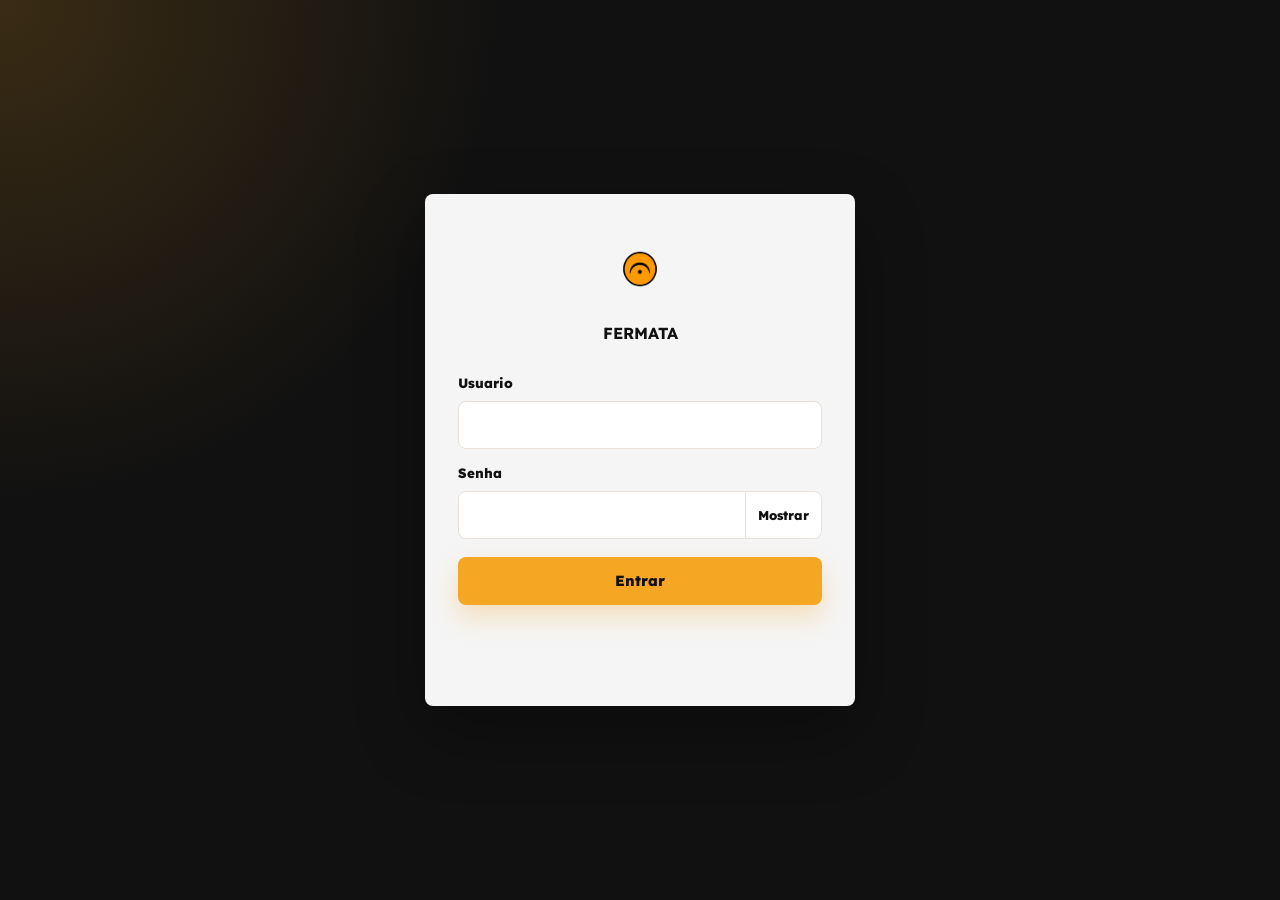
==== admin.html @ 1dd9e5fb "v3" ====
<!doctype html>
<html lang="pt-BR">
  <head>
    <meta charset="utf-8">
    <meta name="viewport" content="width=device-width, initial-scale=1">
    <meta name="robots" content="noindex,nofollow">
    <title>Painel | Escola Fermata</title>
    <link rel="preconnect" href="https://fonts.googleapis.com">
    <link rel="preconnect" href="https://fonts.gstatic.com" crossorigin>
    <link href="https://fonts.googleapis.com/css2?family=Lexend:wght@400;500;600;700;800;900&display=swap" rel="stylesheet">
    <link rel="stylesheet" href="assets/css/styles.css">
  </head>
  <body class="admin-body">
    <main class="admin-login-screen" data-admin-login>
      <form class="admin-login-card" data-login-form>
        <div class="admin-logo">
          <img src="assets/images/logo.png" alt="Escola Fermata">
          <strong>Fermata</strong>
        </div>
        <label for="admin-user">Usuario</label>
        <input id="admin-user" name="user" type="text" autocomplete="username" required>
        <label for="admin-pass">Senha</label>
        <div class="password-field">
          <input id="admin-pass" name="password" type="password" autocomplete="current-password" required>
          <button type="button" data-toggle-pass>Mostrar</button>
        </div>
        <button class="btn btn-primary" type="submit">Entrar</button>
        <p class="admin-error" data-login-error aria-live="polite"></p>
        <p class="admin-lock" data-lock-message aria-live="polite"></p>
      </form>
    </main>

    <main class="admin-panel" data-admin-panel hidden>
      <header class="admin-panel-header">
        <div class="admin-panel-brand">
          <img src="assets/images/logo.png" alt="Escola Fermata">
          <div>
            <strong>Painel Administrativo</strong>
            <span>Escola Fermata</span>
          </div>
        </div>
        <button class="btn btn-outline" type="button" data-logout>Sair</button>
      </header>

      <section class="admin-shell">
        <nav class="admin-tabs" aria-label="Abas do painel">
          <button class="is-active" type="button" data-admin-tab="products">Produtos</button>
          <button type="button" data-admin-tab="links">Links Gerais</button>
          <button type="button" data-admin-tab="prices">Precos</button>
        </nav>

        <section class="admin-section" data-admin-section="products">
          <div class="admin-section-heading">
            <h1>Materiais Didaticos</h1>
            <p>Edite descricao, link de compra e preco exibido na pagina de materiais.</p>
          </div>
          <div class="admin-table-wrap">
            <table class="admin-table">
              <thead><tr><th>Produto</th><th>Descricao curta</th><th>Link de compra</th><th>Preco atual</th><th></th></tr></thead>
              <tbody data-products-rows></tbody>
            </table>
          </div>
        </section>

        <section class="admin-section" data-admin-section="links" hidden>
          <div class="admin-section-heading">
            <h1>Links Gerais</h1>
            <p>Atualize os principais destinos usados nos botoes e rodapes do site.</p>
          </div>
          <div class="admin-table-wrap">
            <table class="admin-table">
              <thead><tr><th>Label</th><th>Link atual</th><th></th></tr></thead>
              <tbody data-links-rows></tbody>
            </table>
          </div>
        </section>

        <section class="admin-section" data-admin-section="prices" hidden>
          <div class="admin-section-heading">
            <h1>Precos</h1>
            <p>Controle precos originais e atuais dos produtos principais.</p>
          </div>
          <div class="admin-table-wrap">
            <table class="admin-table">
              <thead><tr><th>Produto</th><th>Preco original</th><th>Preco atual</th><th></th></tr></thead>
              <tbody data-prices-rows></tbody>
            </table>
          </div>
        </section>
      </section>
    </main>

    <div class="admin-toast" data-toast role="status" aria-live="polite"></div>
    <script src="admin-data.js"></script>
    <script src="admin.js"></script>
  </body>
</html>
---- assets/css/styles.css ----
:root {
  --color-orange: #f5a623;
  --color-orange-dark: #d7890e;
  --color-black: #111111;
  --color-white: #ffffff;
  --color-cream: #fffaf0;
  --color-soft: #f7f7f7;
  --color-line: #e9e1d5;
  --color-muted: #666666;
  --color-whatsapp: #25d366;
  --font-body: "Lexend", Arial, sans-serif;
  --font-brand: "Glacial Indifference", "Lexend", Arial, sans-serif;
  --shadow-soft: 0 22px 60px rgba(17, 17, 17, 0.1);
  --shadow-card: 0 14px 34px rgba(17, 17, 17, 0.08);
  --radius: 8px;
  --max-width: 1180px;
  --header-height: 82px;
}

* {
  box-sizing: border-box;
}

html {
  scroll-behavior: smooth;
}

body {
  margin: 0;
  color: var(--color-black);
  background: var(--color-white);
  font-family: var(--font-body);
  font-size: 16px;
  line-height: 1.6;
}

img {
  display: block;
  max-width: 100%;
}

a {
  color: inherit;
  text-decoration: none;
}

button,
input,
textarea {
  font: inherit;
}

:focus-visible {
  outline: 3px solid rgba(245, 166, 35, 0.5);
  outline-offset: 3px;
}

.skip-link {
  position: fixed;
  top: 12px;
  left: 12px;
  z-index: 1000;
  transform: translateY(-160%);
  background: var(--color-black);
  color: var(--color-white);
  padding: 10px 14px;
  border-radius: var(--radius);
}

.skip-link:focus {
  transform: translateY(0);
}

.container {
  width: min(100% - 32px, var(--max-width));
  margin-inline: auto;
}

.section {
  padding: 86px 0;
}

.section-soft {
  background: var(--color-soft);
}

.section-heading {
  width: min(760px, 100%);
  margin-bottom: 38px;
}

.section-kicker,
.eyebrow {
  display: inline-flex;
  align-items: center;
  gap: 8px;
  color: var(--color-orange-dark);
  font-size: 0.78rem;
  font-weight: 800;
  letter-spacing: 0;
  text-transform: uppercase;
}

.section-kicker::before,
.eyebrow::before {
  content: "";
  width: 22px;
  height: 3px;
  border-radius: 999px;
  background: var(--color-orange);
}

h1,
h2,
h3,
p {
  margin-top: 0;
}

h1,
h2,
.brand-name {
  font-family: var(--font-brand);
}

h1 {
  margin-bottom: 22px;
  font-size: clamp(2.7rem, 8vw, 6.6rem);
  line-height: 0.92;
  font-weight: 900;
  letter-spacing: 0;
}

h2 {
  margin-bottom: 16px;
  font-size: clamp(2rem, 4.7vw, 4rem);
  line-height: 1;
  font-weight: 900;
  letter-spacing: 0;
}

h3 {
  margin-bottom: 10px;
  font-size: 1.18rem;
  line-height: 1.25;
}

p {
  color: var(--color-muted);
}

.site-header {
  position: sticky;
  top: 0;
  z-index: 90;
  min-height: var(--header-height);
  background: rgba(255, 255, 255, 0.92);
  border-bottom: 1px solid rgba(17, 17, 17, 0.08);
  backdrop-filter: blur(18px);
}

.nav-shell {
  display: flex;
  align-items: center;
  justify-content: space-between;
  gap: 18px;
  min-height: var(--header-height);
}

.brand {
  display: inline-flex;
  align-items: center;
  gap: 12px;
  min-width: 212px;
}

.brand-mark {
  display: grid;
  place-items: center;
  flex: 0 0 42px;
  width: 42px;
  height: 42px;
  border-radius: 50%;
  background: var(--color-orange);
  color: var(--color-black);
  font-size: 1.35rem;
  font-weight: 900;
  box-shadow: inset 0 0 0 3px rgba(17, 17, 17, 0.08);
}

.brand-copy {
  display: grid;
  gap: 1px;
}

.brand-name {
  font-size: 1.08rem;
  font-weight: 900;
  line-height: 1.1;
  text-transform: uppercase;
}

.brand-subtitle {
  color: var(--color-muted);
  font-size: 0.72rem;
  font-weight: 600;
}

.nav-toggle {
  display: none;
  width: 44px;
  height: 44px;
  border: 1px solid var(--color-line);
  border-radius: var(--radius);
  background: var(--color-white);
  color: var(--color-black);
  cursor: pointer;
}

.nav-toggle span {
  display: block;
  width: 20px;
  height: 2px;
  margin: 5px auto;
  background: currentColor;
  transition: transform 0.2s ease, opacity 0.2s ease;
}

.nav-toggle[aria-expanded="true"] span:nth-child(1) {
  transform: translateY(7px) rotate(45deg);
}

.nav-toggle[aria-expanded="true"] span:nth-child(2) {
  opacity: 0;
}

.nav-toggle[aria-expanded="true"] span:nth-child(3) {
  transform: translateY(-7px) rotate(-45deg);
}

.site-nav {
  display: flex;
  align-items: center;
  justify-content: center;
  gap: 8px;
}

.site-nav a {
  border-radius: 999px;
  padding: 9px 13px;
  color: #3a3a3a;
  font-size: 0.9rem;
  font-weight: 700;
}

.site-nav a:hover,
.site-nav a.active {
  background: rgba(245, 166, 35, 0.14);
  color: var(--color-black);
}

.header-cta {
  min-width: 132px;
}

.btn {
  display: inline-flex;
  align-items: center;
  justify-content: center;
  gap: 9px;
  min-height: 48px;
  border: 1px solid transparent;
  border-radius: var(--radius);
  padding: 13px 19px;
  font-size: 0.92rem;
  font-weight: 800;
  line-height: 1.1;
  text-align: center;
  cursor: pointer;
  transition: transform 0.2s ease, box-shadow 0.2s ease, background 0.2s ease;
}

.btn:hover {
  transform: translateY(-2px);
}

.btn-primary {
  background: var(--color-orange);
  color: var(--color-black);
  box-shadow: 0 12px 26px rgba(245, 166, 35, 0.28);
}

.btn-primary:hover {
  background: #ffb43a;
}

.btn-dark {
  background: var(--color-black);
  color: var(--color-white);
}

.btn-outline {
  background: transparent;
  border-color: rgba(17, 17, 17, 0.2);
}

.btn-outline:hover {
  border-color: var(--color-orange);
  box-shadow: 0 10px 24px rgba(17, 17, 17, 0.08);
}

.hero {
  min-height: calc(100vh - var(--header-height));
  padding: 58px 0 44px;
  display: grid;
  align-items: center;
  overflow: hidden;
}

.hero-grid,
.split-grid {
  display: grid;
  grid-template-columns: minmax(0, 1fr) minmax(320px, 0.85fr);
  align-items: center;
  gap: clamp(32px, 6vw, 76px);
}

.hero-copy {
  max-width: 680px;
}

.hero-copy p {
  max-width: 560px;
  margin-bottom: 28px;
  font-size: 1.08rem;
}

.hero-actions,
.cta-row {
  display: flex;
  flex-wrap: wrap;
  gap: 12px;
}

.hero-media {
  position: relative;
  min-height: 520px;
}

.hero-photo,
.page-photo {
  width: 100%;
  height: 100%;
  min-height: 500px;
  object-fit: cover;
  border-radius: 70px 70px 18px 70px;
  box-shadow: var(--shadow-soft);
}

.hero-badge {
  position: absolute;
  left: -18px;
  bottom: 42px;
  width: min(250px, 72%);
  padding: 18px;
  border-radius: var(--radius);
  background: var(--color-white);
  box-shadow: var(--shadow-card);
}

.hero-badge strong {
  display: block;
  color: var(--color-black);
  font-size: 1.65rem;
  line-height: 1;
}

.hero-badge span {
  color: var(--color-muted);
  font-size: 0.88rem;
}

.accent-lines {
  position: absolute;
  right: -16px;
  bottom: 32px;
  display: grid;
  grid-template-columns: repeat(4, 10px);
  gap: 11px;
}

.accent-lines i {
  display: block;
  width: 10px;
  height: 130px;
  border-radius: 999px;
  background: var(--color-orange);
}

.page-hero {
  padding: 72px 0 46px;
  background: linear-gradient(90deg, var(--color-white), var(--color-cream));
}

.page-hero .container {
  display: grid;
  grid-template-columns: minmax(0, 0.95fr) minmax(280px, 0.62fr);
  align-items: center;
  gap: 42px;
}

.page-hero p {
  max-width: 640px;
  font-size: 1.06rem;
}

.page-photo {
  min-height: 320px;
  max-height: 380px;
  border-radius: 42px 42px 8px 42px;
}

.feature-grid,
.service-grid,
.testimonial-grid,
.product-grid,
.module-grid,
.contact-grid,
.media-grid {
  display: grid;
  gap: 20px;
}

.feature-grid {
  grid-template-columns: repeat(4, minmax(0, 1fr));
  margin-top: 32px;
}

.feature {
  padding: 21px;
  border-left: 4px solid var(--color-orange);
  background: var(--color-white);
  box-shadow: var(--shadow-card);
}

.service-grid {
  grid-template-columns: repeat(3, minmax(0, 1fr));
}

.card,
.product-card,
.teacher-card,
.price-panel,
.contact-card,
.testimonial-card,
.media-card {
  border: 1px solid var(--color-line);
  border-radius: var(--radius);
  background: var(--color-white);
  box-shadow: var(--shadow-card);
}

.card {
  display: grid;
  align-content: start;
  min-height: 100%;
  padding: 28px;
}

.card-icon,
.module-icon,
.contact-icon {
  display: grid;
  place-items: center;
  width: 48px;
  height: 48px;
  margin-bottom: 20px;
  border-radius: 50%;
  background: rgba(245, 166, 35, 0.18);
  color: var(--color-black);
  font-weight: 900;
}

.card .btn {
  margin-top: auto;
  width: fit-content;
}

.method-block {
  display: grid;
  grid-template-columns: 1fr 1fr;
  gap: 38px;
  align-items: center;
}

.method-note {
  padding: 30px;
  border-radius: var(--radius);
  background: var(--color-black);
  color: var(--color-white);
}

.method-note p {
  color: rgba(255, 255, 255, 0.74);
}

.stat-strip {
  display: grid;
  grid-template-columns: repeat(3, minmax(0, 1fr));
  gap: 12px;
  margin-top: 22px;
}

.stat {
  padding: 16px;
  border: 1px solid rgba(255, 255, 255, 0.14);
  border-radius: var(--radius);
}

.stat strong {
  display: block;
  color: var(--color-orange);
  font-size: 1.6rem;
  line-height: 1;
}

.carousel {
  position: relative;
  overflow: hidden;
  border-radius: var(--radius);
  background: var(--color-black);
}

.carousel-track {
  display: flex;
  transition: transform 0.35s ease;
}

.carousel-slide {
  display: grid;
  grid-template-columns: 0.9fr 1fr;
  gap: 0;
  min-width: 100%;
  background: var(--color-black);
  color: var(--color-white);
}

.carousel-slide img {
  width: 100%;
  height: 390px;
  object-fit: cover;
}

.carousel-copy {
  display: grid;
  align-content: center;
  padding: clamp(26px, 5vw, 54px);
}

.carousel-copy p {
  color: rgba(255, 255, 255, 0.76);
  font-size: 1.05rem;
}

.carousel-controls {
  position: absolute;
  right: 20px;
  bottom: 20px;
  display: flex;
  gap: 8px;
}

.icon-btn {
  display: grid;
  place-items: center;
  width: 42px;
  height: 42px;
  border: 0;
  border-radius: 50%;
  background: var(--color-orange);
  color: var(--color-black);
  font-weight: 900;
  cursor: pointer;
}

.quick-contact {
  display: grid;
  grid-template-columns: 1fr auto;
  gap: 24px;
  align-items: center;
  padding: 38px;
  border-radius: var(--radius);
  background: var(--color-orange);
}

.quick-contact p {
  color: rgba(17, 17, 17, 0.72);
  margin-bottom: 0;
}

.social-links {
  display: flex;
  flex-wrap: wrap;
  gap: 10px;
}

.social-links a {
  display: inline-flex;
  align-items: center;
  justify-content: center;
  min-height: 42px;
  border: 1px solid rgba(17, 17, 17, 0.16);
  border-radius: var(--radius);
  padding: 9px 12px;
  font-size: 0.88rem;
  font-weight: 800;
}

.scarcity-banner {
  display: grid;
  grid-template-columns: 1fr auto;
  gap: 18px;
  align-items: center;
  margin-top: 30px;
  padding: 24px;
  border-radius: var(--radius);
  background: #1c1710;
  color: var(--color-white);
  box-shadow: var(--shadow-card);
}

.scarcity-banner p {
  color: rgba(255, 255, 255, 0.76);
  margin-bottom: 0;
}

.teacher-card {
  display: grid;
  grid-template-columns: 320px 1fr;
  overflow: hidden;
}

.teacher-card img {
  width: 100%;
  height: 100%;
  min-height: 360px;
  object-fit: cover;
}

.teacher-copy {
  padding: clamp(26px, 5vw, 46px);
}

.media-grid {
  grid-template-columns: repeat(3, minmax(0, 1fr));
}

.instagram-grid {
  display: grid;
  grid-template-columns: repeat(3, minmax(0, 1fr));
  gap: 20px;
  align-items: start;
}

.instagram-grid .instagram-media {
  min-height: 520px;
  margin: 0 auto !important;
  border: 1px solid var(--color-line) !important;
  border-radius: var(--radius) !important;
  box-shadow: var(--shadow-card);
}

.media-card {
  overflow: hidden;
}

.video-placeholder {
  display: grid;
  place-items: center;
  aspect-ratio: 16 / 10;
  background:
    linear-gradient(rgba(17, 17, 17, 0.18), rgba(17, 17, 17, 0.18)),
    url("https://images.unsplash.com/photo-1510915361894-db8b60106cb1?auto=format&fit=crop&w=900&q=80") center/cover;
  color: var(--color-white);
}

.play-dot {
  display: grid;
  place-items: center;
  width: 58px;
  height: 58px;
  border-radius: 50%;
  background: var(--color-orange);
  color: var(--color-black);
  font-weight: 900;
}

.media-card h3,
.media-card p {
  padding-inline: 20px;
}

.media-card h3 {
  padding-top: 20px;
}

.media-card p {
  padding-bottom: 18px;
}

.testimonial-grid {
  grid-template-columns: repeat(3, minmax(0, 1fr));
}

.testimonial-card {
  padding: 24px;
}

.testimonial-card p {
  color: #444444;
}

.testimonial-card strong {
  display: block;
  margin-top: 18px;
}

.product-grid {
  grid-template-columns: repeat(3, minmax(0, 1fr));
}

.product-card {
  display: grid;
  overflow: hidden;
}

.product-cover {
  display: grid;
  place-items: center;
  min-height: 260px;
  padding: 28px;
  background:
    linear-gradient(135deg, rgba(245, 166, 35, 0.94), rgba(17, 17, 17, 0.94)),
    url("https://images.unsplash.com/photo-1519682337058-a94d519337bc?auto=format&fit=crop&w=900&q=80") center/cover;
}

.cover-book {
  display: grid;
  place-items: center;
  width: min(180px, 76%);
  min-height: 214px;
  padding: 22px;
  border-radius: 4px;
  background: var(--color-white);
  color: var(--color-black);
  box-shadow: 14px 16px 0 rgba(17, 17, 17, 0.25);
  text-align: center;
  font-weight: 900;
}

.product-copy {
  display: grid;
  align-content: start;
  padding: 24px;
}

.price {
  display: flex;
  align-items: baseline;
  gap: 10px;
  margin: 12px 0 20px;
}

.price del {
  color: #888888;
}

.price strong {
  color: var(--color-black);
  font-size: 1.8rem;
  line-height: 1;
}

.product-copy .btn {
  margin-top: auto;
}

.course-layout {
  display: grid;
  grid-template-columns: 1fr 360px;
  gap: 24px;
  align-items: start;
}

.module-grid {
  grid-template-columns: repeat(2, minmax(0, 1fr));
}

.module {
  padding: 22px;
  border: 1px solid var(--color-line);
  border-radius: var(--radius);
  background: var(--color-white);
}

.price-panel {
  position: sticky;
  top: calc(var(--header-height) + 18px);
  padding: 26px;
}

.bonus-box {
  margin-top: 24px;
  padding: 18px;
  border: 1px solid rgba(245, 166, 35, 0.52);
  border-radius: var(--radius);
  background: var(--color-cream);
}

.contact-grid {
  grid-template-columns: repeat(4, minmax(0, 1fr));
}

.contact-card {
  padding: 24px;
}

.contact-card p {
  margin-bottom: 18px;
}

.site-footer {
  padding: 44px 0 28px;
  background: var(--color-black);
  color: var(--color-white);
}

.footer-grid {
  display: grid;
  grid-template-columns: 1fr auto auto;
  gap: 28px;
  align-items: start;
}

.site-footer .brand-subtitle,
.site-footer p,
.site-footer a {
  color: rgba(255, 255, 255, 0.72);
}

.footer-links {
  display: grid;
  gap: 8px;
}

.footer-links a:hover {
  color: var(--color-orange);
}

.footer-bottom {
  margin-top: 32px;
  padding-top: 24px;
  border-top: 1px solid rgba(255, 255, 255, 0.12);
  color: rgba(255, 255, 255, 0.58);
  font-size: 0.88rem;
}

.whatsapp-float {
  position: fixed;
  right: 20px;
  bottom: 20px;
  z-index: 80;
  display: grid;
  place-items: center;
  width: 58px;
  height: 58px;
  border-radius: 50%;
  background: var(--color-whatsapp);
  color: var(--color-white);
  font-weight: 900;
  box-shadow: 0 16px 30px rgba(37, 211, 102, 0.36);
}

.section-dark {
  background:
    radial-gradient(circle at 12% 20%, rgba(245, 166, 35, 0.2), transparent 34%),
    linear-gradient(135deg, #111111 0%, #18110a 100%);
  color: var(--color-white);
}

.thankyou-hero {
  display: grid;
  min-height: calc(78vh - var(--header-height));
  padding: 92px 0;
  place-items: center;
  overflow: hidden;
}

.thankyou-wrap {
  width: min(860px, 100%);
  text-align: center;
}

.thankyou-wrap h1 {
  margin-top: 26px;
  font-size: clamp(2.5rem, 7vw, 5.6rem);
}

.thankyou-wrap p {
  color: rgba(255, 255, 255, 0.76);
}

.thankyou-lead {
  color: var(--color-white) !important;
  font-size: clamp(1.08rem, 2.6vw, 1.42rem);
  font-weight: 700;
}

.checkmark {
  width: 112px;
  height: 112px;
  overflow: visible;
}

.checkmark circle,
.checkmark path {
  fill: none;
  stroke: var(--color-orange);
  stroke-linecap: round;
  stroke-linejoin: round;
  stroke-width: 7;
}

.checkmark circle {
  stroke-dasharray: 252;
  stroke-dashoffset: 252;
  animation: draw-check 0.75s ease forwards;
}

.checkmark path {
  stroke-dasharray: 58;
  stroke-dashoffset: 58;
  animation: draw-check 0.55s ease 0.58s forwards;
}

@keyframes draw-check {
  to {
    stroke-dashoffset: 0;
  }
}

.next-steps-grid {
  display: grid;
  grid-template-columns: repeat(3, minmax(0, 1fr));
  gap: 20px;
}

.next-step-card {
  display: grid;
  align-content: start;
  min-height: 100%;
  padding: 28px;
  border: 1px solid var(--color-line);
  border-radius: var(--radius);
  background: var(--color-white);
  box-shadow: var(--shadow-card);
}

.next-step-icon {
  display: grid;
  place-items: center;
  width: 54px;
  height: 54px;
  margin-bottom: 22px;
  border-radius: 50%;
  background: var(--color-orange);
  color: var(--color-black);
  font-weight: 900;
}

.next-step-card .btn {
  width: fit-content;
  margin-top: auto;
}

.thankyou-actions {
  display: flex;
  flex-wrap: wrap;
  justify-content: center;
  gap: 12px;
}

.admin-body {
  min-height: 100vh;
  background:
    radial-gradient(circle at top left, rgba(245, 166, 35, 0.18), transparent 32%),
    var(--color-black);
}

.admin-login-screen {
  display: grid;
  min-height: 100vh;
  place-items: center;
  padding: 24px;
}

.admin-login-card {
  width: min(100%, 430px);
  padding: 32px;
  border: 1px solid rgba(255, 255, 255, 0.12);
  border-radius: var(--radius);
  background: rgba(255, 255, 255, 0.96);
  box-shadow: 0 26px 70px rgba(0, 0, 0, 0.32);
}

.admin-logo {
  display: grid;
  justify-items: center;
  gap: 10px;
  margin-bottom: 26px;
  text-align: center;
  text-transform: uppercase;
}

.admin-logo img {
  width: 84px;
  height: 84px;
  object-fit: contain;
}

.admin-login-card label {
  display: block;
  margin: 14px 0 7px;
  font-size: 0.84rem;
  font-weight: 800;
}

.admin-login-card input,
.password-field input,
.admin-table input,
.admin-table textarea {
  width: 100%;
  min-height: 46px;
  border: 1px solid var(--color-line);
  border-radius: var(--radius);
  padding: 10px 12px;
  background: var(--color-white);
  color: var(--color-black);
}

.admin-login-card > .btn {
  width: 100%;
  margin-top: 18px;
}

.password-field {
  display: grid;
  grid-template-columns: 1fr auto;
  border: 1px solid var(--color-line);
  border-radius: var(--radius);
  background: var(--color-white);
}

.password-field input {
  border: 0;
}

.password-field button {
  border: 0;
  border-left: 1px solid var(--color-line);
  padding: 0 12px;
  background: transparent;
  color: var(--color-black);
  font-size: 0.8rem;
  font-weight: 800;
  cursor: pointer;
}

.admin-error,
.admin-lock {
  min-height: 22px;
  margin: 12px 0 0;
  color: #c62828;
  font-size: 0.86rem;
  font-weight: 700;
}

.admin-lock {
  color: var(--color-orange-dark);
}

.admin-panel {
  min-height: 100vh;
  background: var(--color-soft);
}

.admin-panel-header {
  display: flex;
  align-items: center;
  justify-content: space-between;
  gap: 20px;
  padding: 18px clamp(18px, 4vw, 42px);
  border-bottom: 1px solid rgba(17, 17, 17, 0.08);
  background: var(--color-white);
}

.admin-panel-brand {
  display: flex;
  align-items: center;
  gap: 14px;
}

.admin-panel-brand img {
  width: 58px;
  height: 58px;
  object-fit: contain;
}

.admin-panel-brand strong,
.admin-panel-brand span {
  display: block;
}

.admin-panel-brand span {
  color: var(--color-muted);
  font-size: 0.86rem;
}

.admin-shell {
  width: min(100% - 32px, 1240px);
  margin: 0 auto;
  padding: 34px 0 58px;
}

.admin-tabs {
  display: flex;
  flex-wrap: wrap;
  gap: 8px;
  margin-bottom: 20px;
}

.admin-tabs button {
  min-height: 44px;
  border: 1px solid var(--color-line);
  border-radius: var(--radius);
  padding: 10px 14px;
  background: var(--color-white);
  color: var(--color-black);
  font-weight: 800;
  cursor: pointer;
}

.admin-tabs button.is-active {
  border-color: var(--color-orange);
  background: var(--color-orange);
}

.admin-section {
  padding: 26px;
  border: 1px solid var(--color-line);
  border-radius: var(--radius);
  background: var(--color-white);
  box-shadow: var(--shadow-card);
}

.admin-section-heading h1 {
  margin-bottom: 8px;
  font-size: clamp(1.8rem, 4vw, 3rem);
}

.admin-table-wrap {
  overflow-x: auto;
}

.admin-table {
  width: 100%;
  min-width: 860px;
  border-collapse: collapse;
}

.admin-table th,
.admin-table td {
  padding: 14px;
  border-bottom: 1px solid var(--color-line);
  text-align: left;
  vertical-align: top;
}

.admin-table th {
  color: var(--color-muted);
  font-size: 0.78rem;
  text-transform: uppercase;
}

.admin-table textarea {
  min-height: 96px;
  resize: vertical;
}

.admin-toast {
  position: fixed;
  right: 22px;
  bottom: 22px;
  z-index: 200;
  transform: translateY(20px);
  opacity: 0;
  pointer-events: none;
  border-radius: var(--radius);
  padding: 14px 18px;
  background: var(--color-black);
  color: var(--color-white);
  font-weight: 800;
  box-shadow: var(--shadow-soft);
  transition: opacity 0.2s ease, transform 0.2s ease;
}

.admin-toast.is-visible {
  transform: translateY(0);
  opacity: 1;
}

.reveal {
  opacity: 0;
  transform: translateY(18px);
  transition: opacity 0.55s ease, transform 0.55s ease;
}

.reveal.is-visible {
  opacity: 1;
  transform: translateY(0);
}

@media (max-width: 980px) {
  .header-cta {
    display: none;
  }

  .nav-toggle {
    display: block;
  }

  .site-nav {
    position: absolute;
    top: var(--header-height);
    right: 16px;
    left: 16px;
    display: none;
    flex-direction: column;
    align-items: stretch;
    padding: 14px;
    border: 1px solid var(--color-line);
    border-radius: var(--radius);
    background: var(--color-white);
    box-shadow: var(--shadow-card);
  }

  .site-nav.is-open {
    display: flex;
  }

  .site-nav a {
    padding: 12px;
  }

  .hero-grid,
  .split-grid,
  .page-hero .container,
  .method-block,
  .teacher-card,
  .course-layout,
  .footer-grid {
    grid-template-columns: 1fr;
  }

  .hero {
    min-height: auto;
  }

  .hero-media {
    min-height: 420px;
  }

  .hero-photo {
    min-height: 420px;
  }

  .feature-grid,
  .service-grid,
  .testimonial-grid,
  .product-grid,
  .media-grid,
  .instagram-grid,
  .next-steps-grid,
  .contact-grid {
    grid-template-columns: repeat(2, minmax(0, 1fr));
  }

  .carousel-slide {
    grid-template-columns: 1fr;
  }

  .quick-contact,
  .scarcity-banner {
    grid-template-columns: 1fr;
  }

  .price-panel {
    position: static;
  }
}

@media (max-width: 640px) {
  :root {
    --header-height: 74px;
  }

  .container {
    width: min(100% - 24px, var(--max-width));
  }

  .section {
    padding: 62px 0;
  }

  .brand {
    min-width: 0;
  }

  .brand-logo-img {
  width: 25px !important;      
  height: 25px !important;      
  object-fit: contain !important; 
  border-radius: 50% !important; 
  }

  .brand-name {
    font-size: 0.94rem;
  }

  .brand-subtitle {
    font-size: 0.66rem;
  }

  .hero-actions,
  .cta-row,
  .quick-contact .social-links {
    flex-direction: column;
    align-items: stretch;
  }

  .hero-media,
  .hero-photo,
  .page-photo {
    min-height: 330px;
  }

  .hero-photo,
  .page-photo {
    border-radius: 34px 34px 8px 34px;
  }

  .hero-badge {
    left: 12px;
    bottom: 18px;
  }

  .accent-lines {
    display: none;
  }

  .feature-grid,
  .service-grid,
  .testimonial-grid,
  .product-grid,
  .module-grid,
  .media-grid,
  .instagram-grid,
  .next-steps-grid,
  .contact-grid,
  .stat-strip {
    grid-template-columns: 1fr;
  }

  .instagram-grid .instagram-media {
    min-height: 500px;
  }

  .admin-panel-header {
    align-items: flex-start;
    flex-direction: column;
  }

  .admin-login-card,
  .admin-section {
    padding: 22px;
  }

  .admin-tabs {
    display: grid;
    grid-template-columns: 1fr;
  }

  .carousel-slide img {
    height: 260px;
  }

  .carousel-controls {
    position: static;
    justify-content: flex-end;
    padding: 0 18px 18px;
  }

  .quick-contact,
  .scarcity-banner {
    padding: 24px;
  }

  .whatsapp-float {
    right: 14px;
    bottom: 14px;
    width: 52px;
    height: 52px;
  }
}
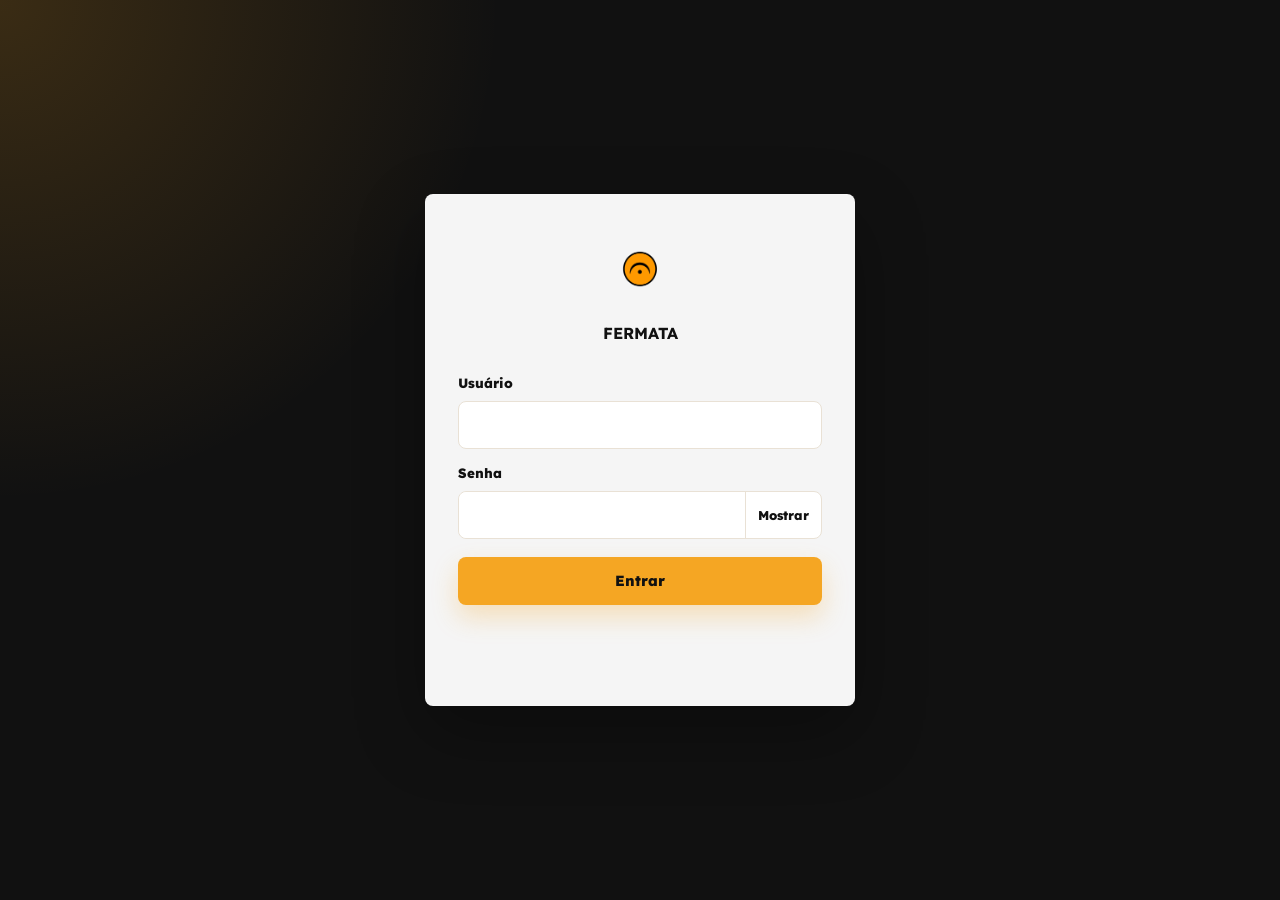
==== commit fd6bb71a: "v5" ====
--- a/admin.html
+++ b/admin.html
@@ -1,4 +1,4 @@
-<!doctype html>
+﻿<!doctype html>
 <html lang="pt-BR">
   <head>
     <meta charset="utf-8">
@@ -17,7 +17,7 @@
           <img src="assets/images/logo.png" alt="Escola Fermata">
           <strong>Fermata</strong>
         </div>
-        <label for="admin-user">Usuario</label>
+        <label for="admin-user">Usuário</label>
         <input id="admin-user" name="user" type="text" autocomplete="username" required>
         <label for="admin-pass">Senha</label>
         <div class="password-field">
@@ -46,17 +46,18 @@
         <nav class="admin-tabs" aria-label="Abas do painel">
           <button class="is-active" type="button" data-admin-tab="products">Produtos</button>
           <button type="button" data-admin-tab="links">Links Gerais</button>
-          <button type="button" data-admin-tab="prices">Precos</button>
+          <button type="button" data-admin-tab="prices">Preços</button>
+          <button type="button" data-admin-tab="photos">Fotos</button>
         </nav>
 
         <section class="admin-section" data-admin-section="products">
           <div class="admin-section-heading">
             <h1>Materiais Didaticos</h1>
-            <p>Edite descricao, link de compra e preco exibido na pagina de materiais.</p>
+            <p>Edite descrição, link de compra e preço exibido na página de materiais.</p>
           </div>
           <div class="admin-table-wrap">
             <table class="admin-table">
-              <thead><tr><th>Produto</th><th>Descricao curta</th><th>Link de compra</th><th>Preco atual</th><th></th></tr></thead>
+              <thead><tr><th>Produto</th><th>Descrição curta</th><th>Link de compra</th><th>Preço atual</th><th></th></tr></thead>
               <tbody data-products-rows></tbody>
             </table>
           </div>
@@ -77,8 +78,8 @@
 
         <section class="admin-section" data-admin-section="prices" hidden>
           <div class="admin-section-heading">
-            <h1>Precos</h1>
-            <p>Controle precos originais e atuais dos produtos principais.</p>
+            <h1>Preços</h1>
+            <p>Controle preços originais e atuais dos produtos principais.</p>
           </div>
           <div class="admin-table-wrap">
             <table class="admin-table">
@@ -87,11 +88,25 @@
             </table>
           </div>
         </section>
+
+        <section class="admin-section" data-admin-section="photos" hidden>
+          <div class="admin-section-heading">
+            <h1>Fotos</h1>
+            <p>Substitua as imagens principais do site por fotos reais quando estiverem disponíveis.</p>
+          </div>
+          <div class="admin-table-wrap">
+            <table class="admin-table admin-photos-table">
+              <thead><tr><th>Página</th><th>Identificador</th><th>Descrição</th><th>URL atual</th><th>Preview</th><th></th></tr></thead>
+              <tbody data-photos-rows></tbody>
+            </table>
+          </div>
+        </section>
       </section>
     </main>
 
     <div class="admin-toast" data-toast role="status" aria-live="polite"></div>
     <script src="admin-data.js"></script>
+    <script src="admin-photos.js"></script>
     <script src="admin.js"></script>
   </body>
 </html>
--- a/assets/css/styles.css
+++ b/assets/css/styles.css
@@ -634,6 +634,55 @@
   margin-bottom: 0;
 }
 
+.modality-grid {
+  display: grid;
+  grid-template-columns: repeat(2, minmax(0, 1fr));
+  gap: 20px;
+}
+
+.modality-card {
+  display: grid;
+  align-content: start;
+  min-height: 100%;
+  padding: 28px;
+  border: 1px solid var(--color-line);
+  border-radius: var(--radius);
+  background: var(--color-white);
+  box-shadow: var(--shadow-card);
+}
+
+.modality-icon {
+  display: grid;
+  place-items: center;
+  width: 52px;
+  height: 52px;
+  margin-bottom: 18px;
+  border-radius: 50%;
+  background: rgba(245, 166, 35, 0.18);
+  font-size: 1.45rem;
+}
+
+.modality-card .price {
+  margin-top: auto;
+}
+
+.price-note {
+  color: var(--color-muted);
+  font-size: 0.85rem;
+  font-weight: 700;
+}
+
+.location-panel {
+  margin-top: 42px;
+}
+
+.map-embed {
+  border-radius: var(--radius);
+  overflow: hidden;
+  box-shadow: var(--shadow-card);
+  margin-top: 24px;
+}
+
 .teacher-card {
   display: grid;
   grid-template-columns: 320px 1fr;
@@ -990,6 +1039,44 @@
   gap: 12px;
 }
 
+.success-form {
+  display: grid;
+  gap: 16px;
+  width: min(100%, 620px);
+  margin: 0 auto;
+  padding: 28px;
+  border: 1px solid var(--color-line);
+  border-radius: var(--radius);
+  background: var(--color-white);
+  box-shadow: var(--shadow-card);
+}
+
+.success-form label {
+  display: grid;
+  gap: 7px;
+  color: var(--color-black);
+  font-weight: 800;
+}
+
+.success-form input {
+  width: 100%;
+  min-height: 48px;
+  border: 1px solid var(--color-line);
+  border-radius: var(--radius);
+  padding: 10px 12px;
+}
+
+.success-access {
+  display: none;
+  margin-top: 14px;
+  padding-top: 18px;
+  border-top: 1px solid var(--color-line);
+}
+
+.success-form.is-confirmed .success-access {
+  display: block;
+}
+
 .admin-body {
   min-height: 100vh;
   background:
@@ -1195,6 +1282,13 @@
 .admin-table textarea {
   min-height: 96px;
   resize: vertical;
+}
+
+.admin-photo-preview {
+  width: 120px;
+  height: 80px;
+  border-radius: var(--radius);
+  object-fit: cover;
 }
 
 .admin-toast {
@@ -1288,6 +1382,7 @@
   .service-grid,
   .testimonial-grid,
   .product-grid,
+  .modality-grid,
   .media-grid,
   .instagram-grid,
   .next-steps-grid,
@@ -1372,6 +1467,7 @@
   .service-grid,
   .testimonial-grid,
   .product-grid,
+  .modality-grid,
   .module-grid,
   .media-grid,
   .instagram-grid,
